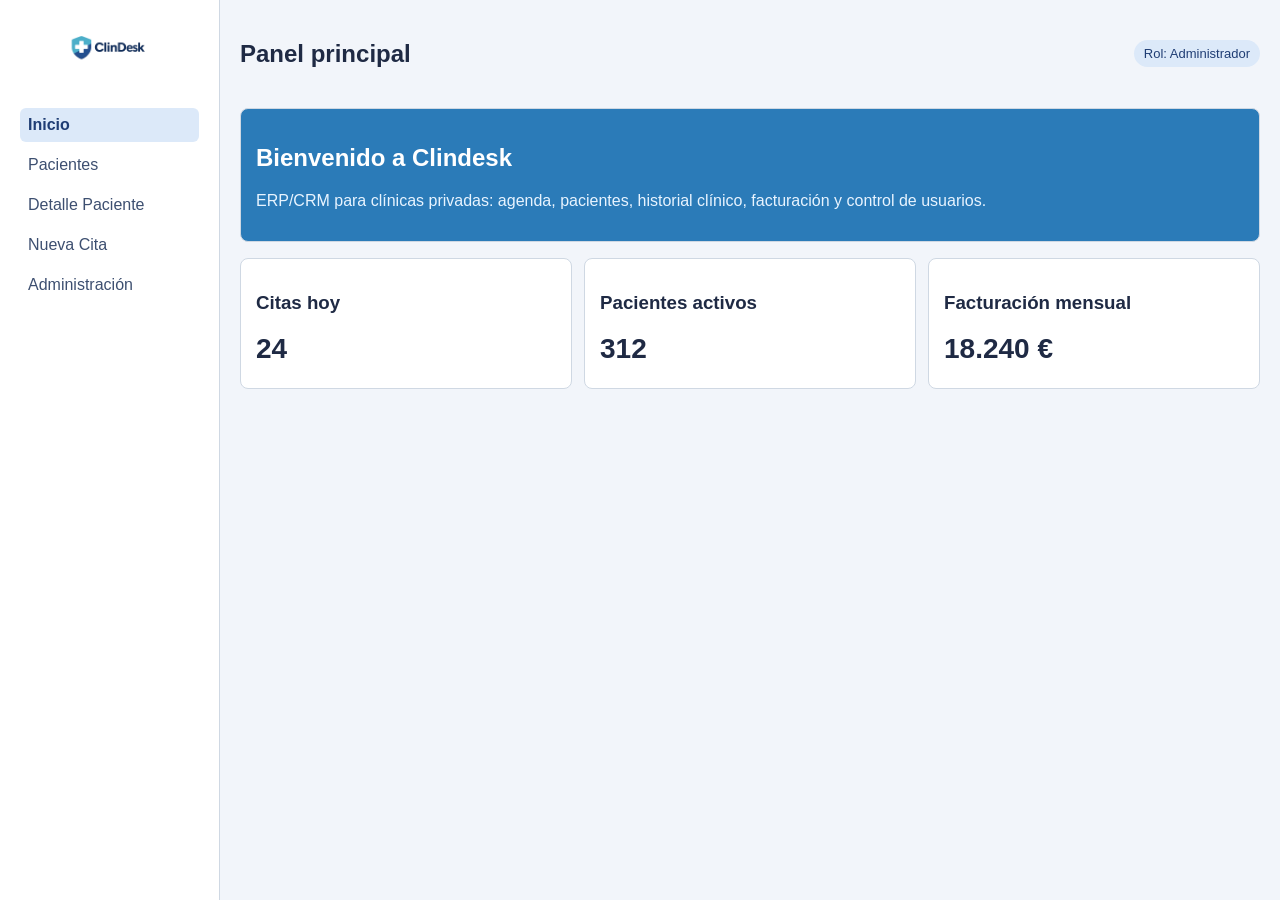
==== clindesk-prototipo/index.html @ d1604c17 "Entrega PIM: prototipo Clindesk HTML CSS y script SQL" ====
<!DOCTYPE html>
<html lang="es">
  <head>
    <meta charset="UTF-8" />
    <meta name="viewport" content="width=device-width, initial-scale=1.0" />
    <title>Clindesk | Inicio</title>
    <link rel="stylesheet" href="css/styles.css" />
  </head>
  <body>
    <div class="pagina">
      <aside class="lateral">
        <div class="zona-logo">
          <img src="img/Logo.png" alt="Logo Clindesk" class="logo-imagen" />
        </div>
        <nav class="menu">
          <a class="activo" href="index.html">Inicio</a>
          <a href="pacientes.html">Pacientes</a>
          <a href="detalle-paciente.html">Detalle Paciente</a>
          <a href="nueva-cita.html">Nueva Cita</a>
          <a href="admin.html">Administración</a>
        </nav>
      </aside>

      <main class="contenido">
        <header class="header">
          <h2>Panel principal</h2>
          <span class="etiqueta">Rol: Administrador</span>
        </header>

        <section class="bloque principal">
          <h2>Bienvenido a Clindesk</h2>
          <p>
            ERP/CRM para clínicas privadas: agenda, pacientes, historial clínico,
            facturación y control de usuarios.
          </p>
        </section>

        <section class="row columns" style="margin-top: 16px">
          <article class="bloque">
            <h3>Citas hoy</h3>
            <p class="numero">24</p>
          </article>
          <article class="bloque">
            <h3>Pacientes activos</h3>
            <p class="numero">312</p>
          </article>
          <article class="bloque">
            <h3>Facturación mensual</h3>
            <p class="numero">18.240 €</p>
          </article>
        </section>
      </main>
    </div>
  </body>
</html>
---- clindesk-prototipo/css/styles.css ----
* { box-sizing: border-box; }

body {
  margin: 0;
  font-family: Arial, sans-serif;
  background: #f2f5fa;
  color: #1f2a44;
}

a { text-decoration: none; color: inherit; }

.pagina { display: flex; min-height: 100vh; }
.lateral {
  width: 220px;
  padding: 20px;
  background: #fff;
  border-right: 1px solid #cfd8e3;
}

.zona-logo { text-align: center; margin-bottom: 16px; }
.logo-imagen { width: 90px; height: auto; margin-bottom: 8px; }
.logo-texto { margin-top: 0; color: #1f3d74; }

.menu a {
  display: block;
  padding: 8px;
  margin-bottom: 6px;
  border-radius: 6px;
  color: #3d4f70;
}
.menu a:hover, .menu a.activo {
  background: #dce9f9;
  color: #1f3d74;
  font-weight: 700;
}

.contenido { flex: 1; padding: 20px; }
.header {
  display: flex;
  justify-content: space-between;
  align-items: center;
  margin-bottom: 20px;
}

.etiqueta {
  padding: 6px 10px;
  border-radius: 20px;
  font-size: 13px;
  color: #1f3d74;
  background: #dce9f9;
}

.bloque {
  margin-bottom: 15px;
  padding: 15px;
  border: 1px solid #cfd8e3;
  border-radius: 8px;
  background: #fff;
}

.principal { color: #fff; background: #2b7bb8; }
.principal p { color: #e8f4ff; }

.row, .campos-form { display: flex; flex-wrap: wrap; }
.row { gap: 12px; }
.campos-form { gap: 10px; }
.columns .bloque { flex: 1; min-width: 180px; }
.campos-form > div { flex: 1; min-width: 220px; }

.numero { margin: 8px 0; font-size: 28px; font-weight: 700; }
.tabla { overflow-x: auto; }

table { width: 100%; border-collapse: collapse; }
th, td { padding: 10px; text-align: left; border-bottom: 1px solid #e1e7ef; }
th, label { color: #4b5e80; }

.estado-ok { color: #148a56; font-weight: 700; }
.estado-pendiente { color: #b36b00; font-weight: 700; }

.boton {
  display: inline-block;
  padding: 8px 12px;
  border: 0;
  border-radius: 6px;
  cursor: pointer;
  color: #fff;
  background: #1f3d74;
}
.boton:hover { background: #18325f; }

label { display: block; margin-bottom: 5px; }
input, select, textarea {
  width: 100%;
  padding: 8px;
  font-size: 14px;
  border: 1px solid #cfd8e3;
  border-radius: 6px;
}

.acciones { margin-top: 15px; }
.acciones .boton { margin-right: 8px; }

@media (max-width: 900px) {
  .pagina { flex-direction: column; }
  .lateral {
    width: 100%;
    border-right: 0;
    border-bottom: 1px solid #cfd8e3;
  }
}
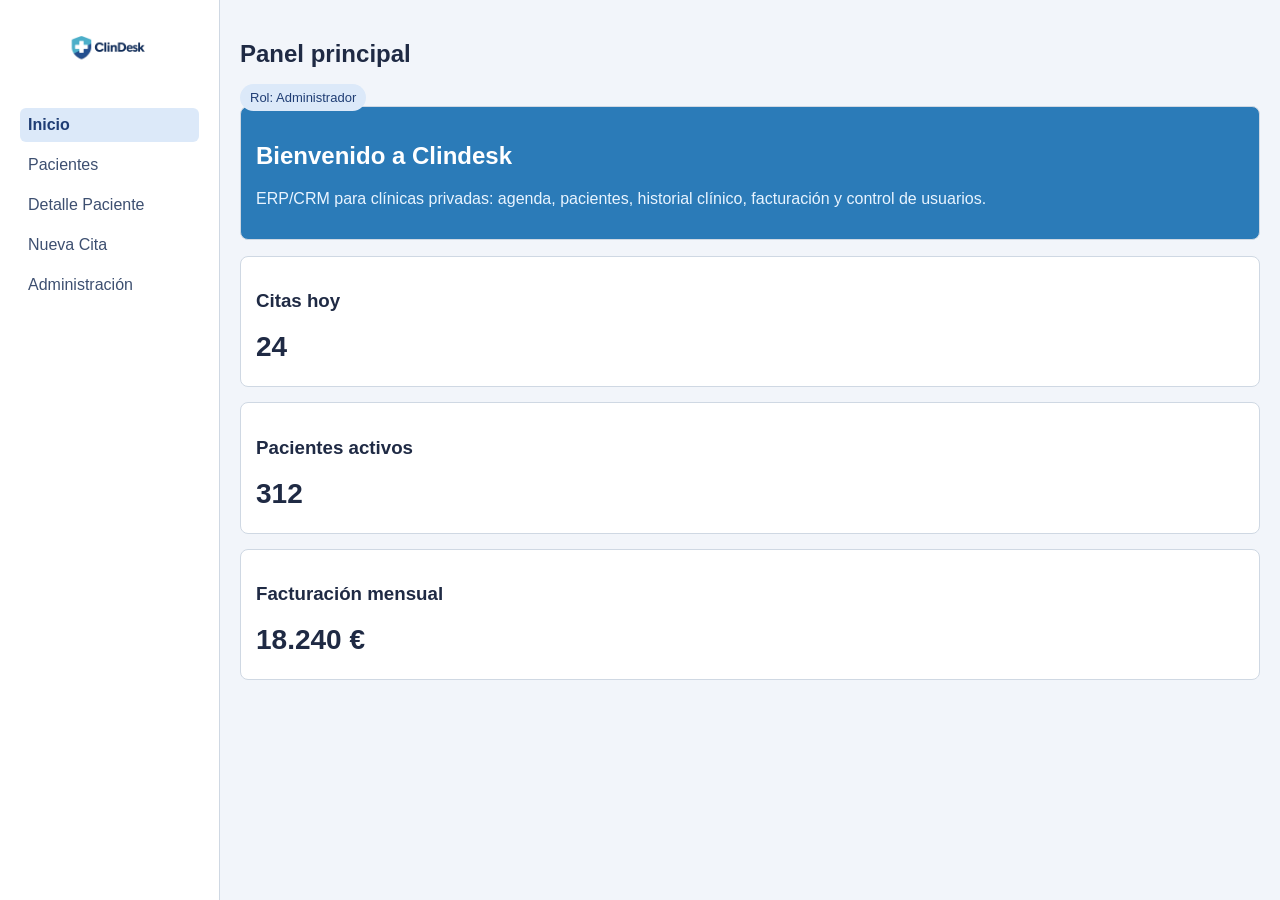
==== commit 6098b3c3: "Logo en todas las views (Barra-lateral)" ====
--- a/clindesk-prototipo/index.html
+++ b/clindesk-prototipo/index.html
@@ -22,7 +22,7 @@
       </aside>
 
       <main class="contenido">
-        <header class="header">
+        <header class="encabezado">
           <h2>Panel principal</h2>
           <span class="etiqueta">Rol: Administrador</span>
         </header>
@@ -35,7 +35,7 @@
           </p>
         </section>
 
-        <section class="row columns" style="margin-top: 16px">
+        <section class="fila tres-columnas" style="margin-top: 16px">
           <article class="bloque">
             <h3>Citas hoy</h3>
             <p class="numero">24</p>
--- a/clindesk-prototipo/css/styles.css
+++ b/clindesk-prototipo/css/styles.css
@@ -19,7 +19,6 @@
 
 .zona-logo { text-align: center; margin-bottom: 16px; }
 .logo-imagen { width: 90px; height: auto; margin-bottom: 8px; }
-.logo-texto { margin-top: 0; color: #1f3d74; }
 
 .menu a {
   display: block;
